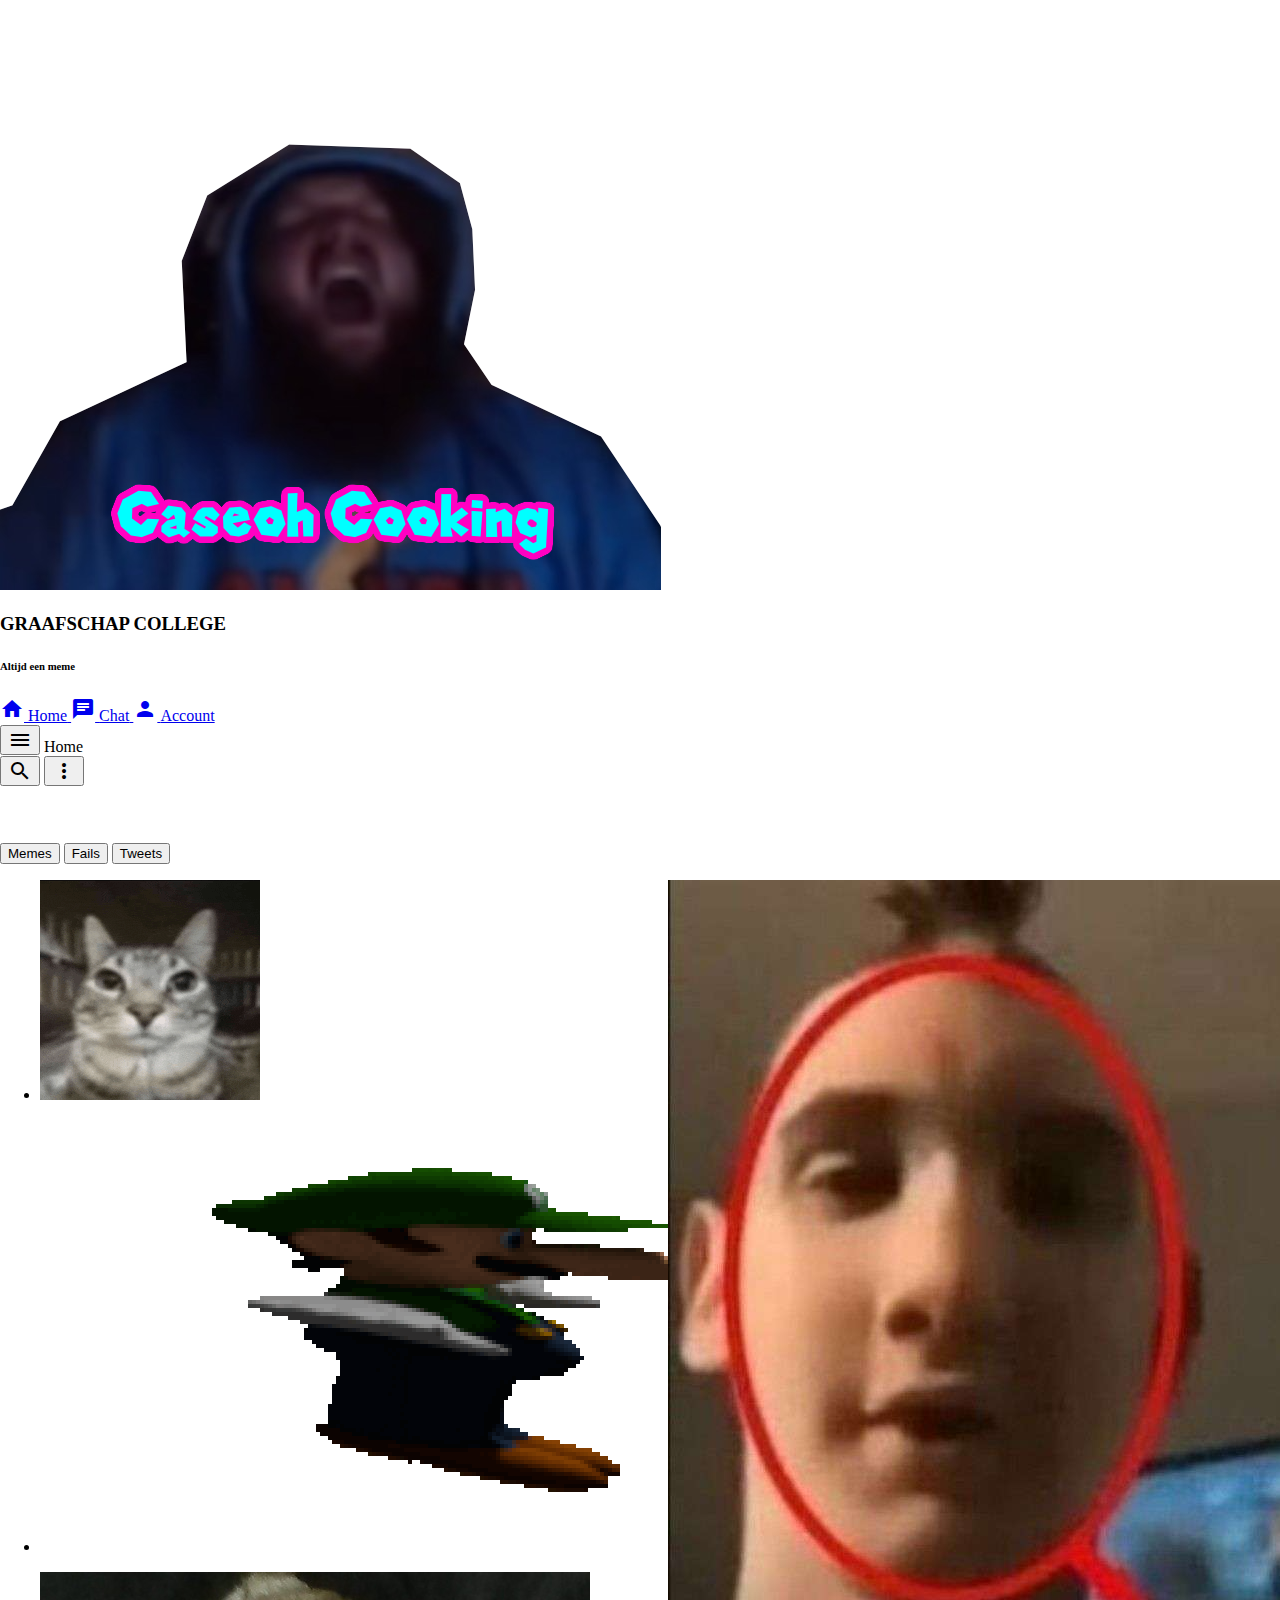
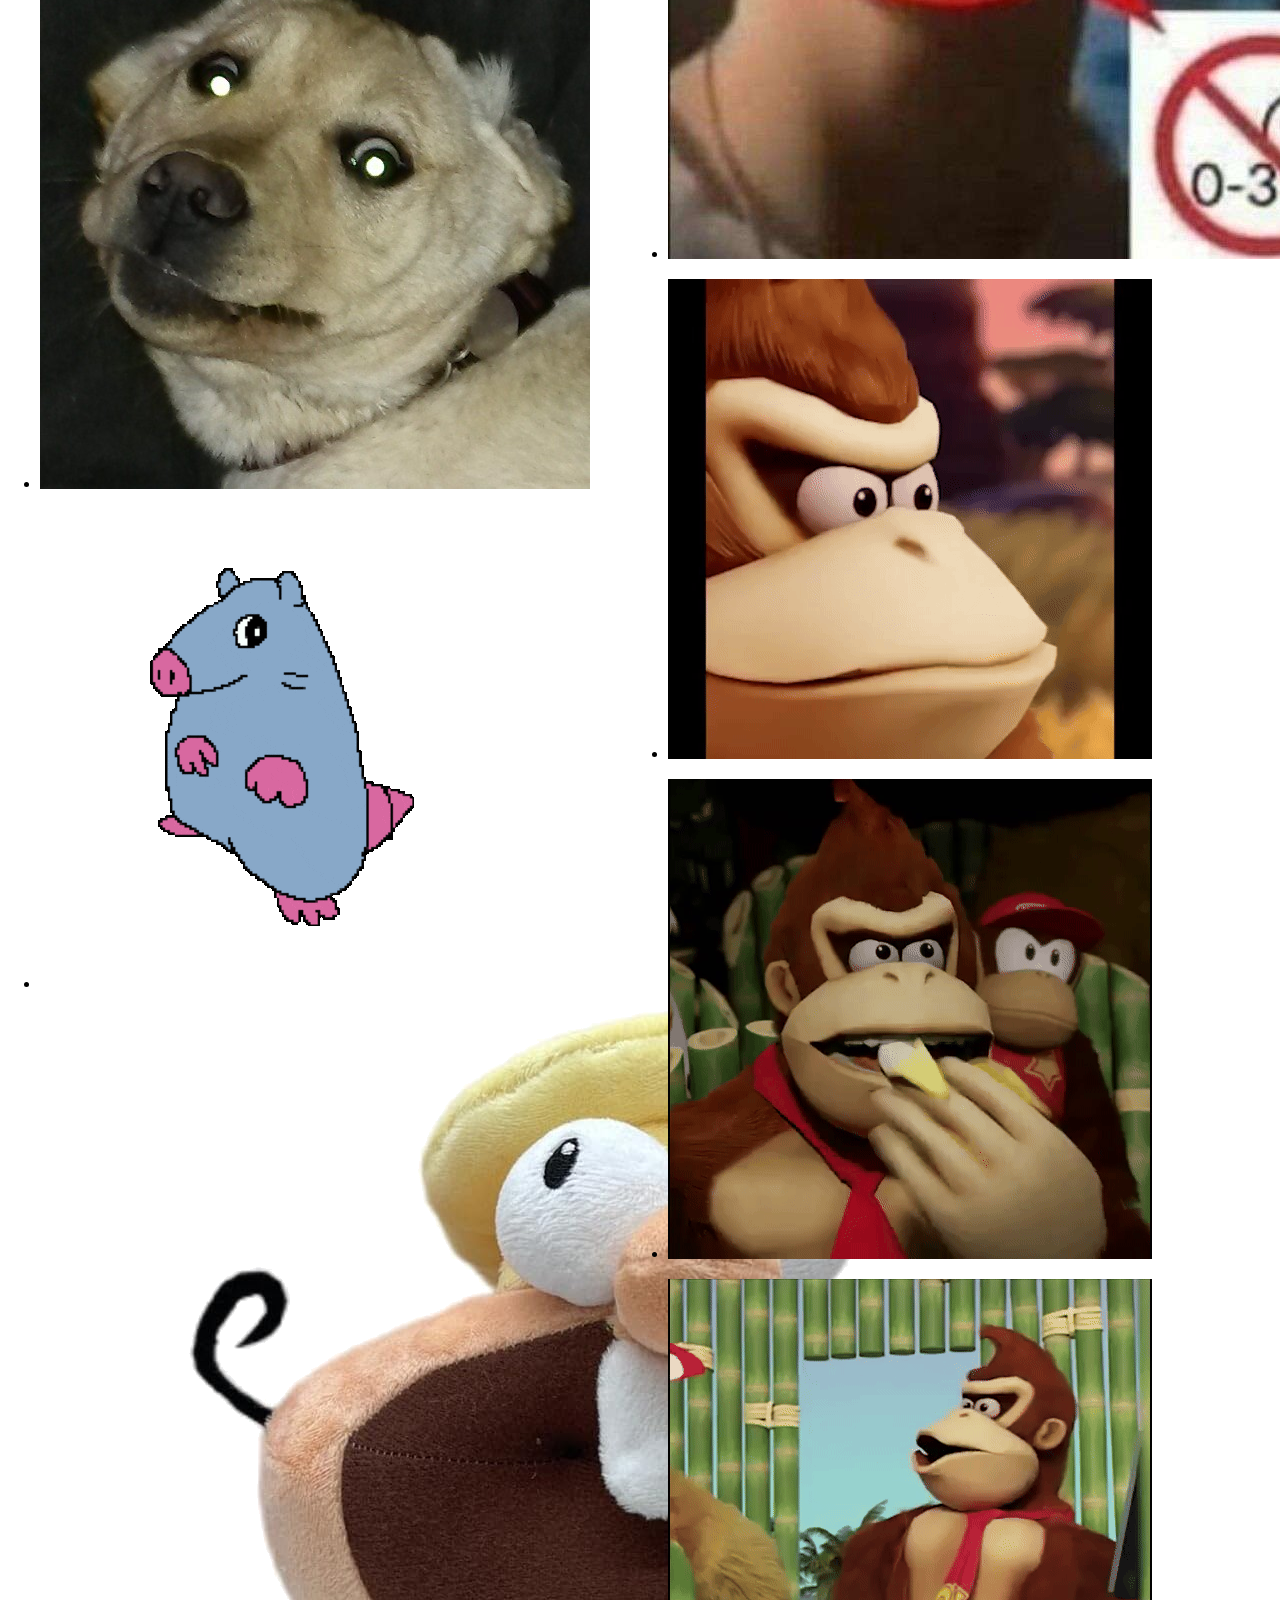
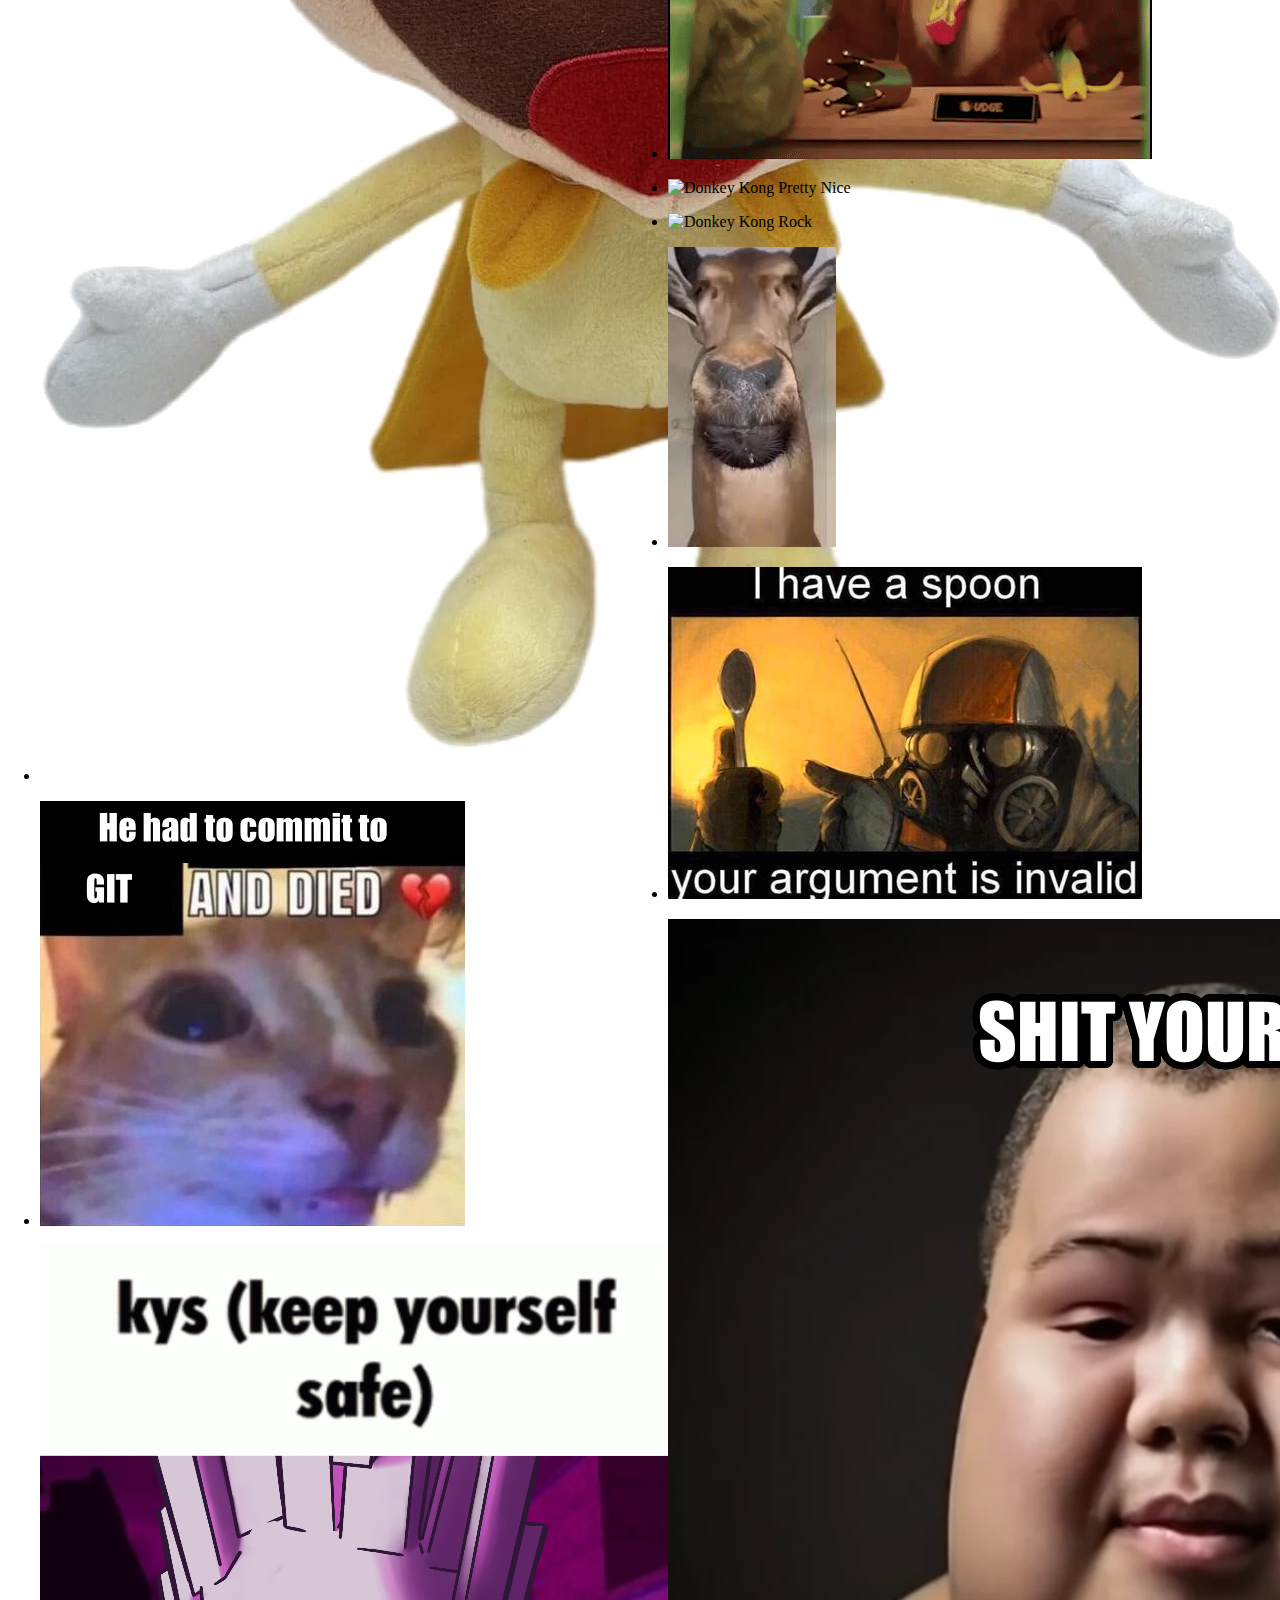
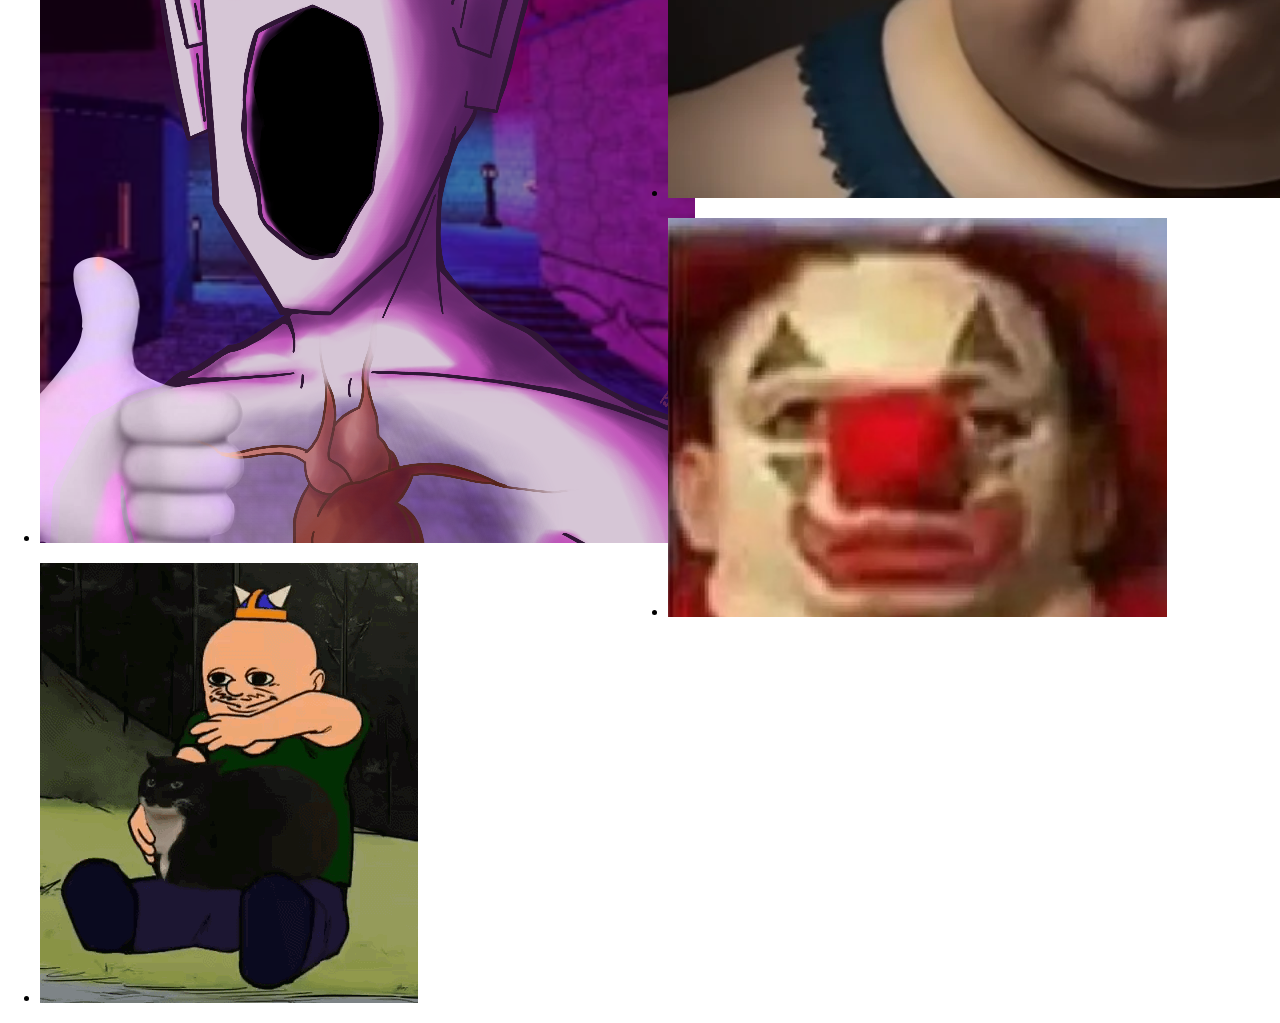
==== MaterialDesignTemplate.html @ 8d8d9d00 "Initial Commit" ====
<!DOCTYPE html>
<html lang="nl">
<head>
    <!-- Vereiste meta tags -->
    <meta charset="utf-8">
    <meta name="viewport" content="width=device-width, initial-scale=1">
    <meta name="description" content="Funny meme app for children as seen on tv || very funny games for kids 3+ || parents love it">
    <meta name="msapplication-TileColor" content="#55b4da">
    <meta name="theme-color" content="#55b4da">
    <link rel="icon" type="image/png" sizes="32x32" href="Resources/bigtherat.png" >
    <link rel="manifest" href="manifest.json" />
    <title>Home</title>

    <!-- Material.io bestanden (CSS & Font/icons)-->
    <!-- Uitleg werking componenents: https://material.io/components?platform=web -->
    <!-- Demo van components:         https://material-components.github.io/material-components-web-catalog/#/ -->
    <!-- Demo en uitleg icons:        https://fonts.google.com/icons?selected=Material+Icons -->
    <link rel="stylesheet" href="https://unpkg.com/material-components-web@latest/dist/material-components-web.min.css">
    <link rel="stylesheet" href="https://fonts.googleapis.com/icon?family=Material+Icons">
    <style>body{margin: 0;}</style>
    
    <!-- Material.io bestanden (JS en registratie componenten) -->
    <script src="https://unpkg.com/material-components-web@latest/dist/material-components-web.min.js"></script>
    <script>const MDCBanner = mdc.banner.MDCBanner;const MDCCheckbox = mdc.checkbox.MDCCheckbox;const MDCChip = mdc.chips.MDCChip;const MDCChipSet = mdc.chips.MDCChipSet;const MDCCircularProgress = mdc.circularProgress.MDCCircularProgress;const MDCDataTable = mdc.dataTable.MDCDataTable;const MDCDialog = mdc.dialog.MDCDialog;const MDCDrawer = mdc.drawer.MDCDrawer;const MDCFloatingLabel = mdc.floatingLabel.MDCFloatingLabel;const MDCFormField = mdc.formField.MDCFormField;const MDCIconButtonToggle = mdc.iconButton.MDCIconButtonToggle;const MDCLineRipple = mdc.lineRipple.MDCLineRipple;const MDCLinearProgress = mdc.linearProgress.MDCLinearProgress;const MDCList = mdc.list.MDCList;const MDCMenu = mdc.menu.MDCMenu;const MDCMenuSurface = mdc.menuSurface.MDCMenuSurface;const MDCNotchedOutline = mdc.notchedOutline.MDCNotchedOutline;const MDCRadio = mdc.radio.MDCRadio;const MDCRipple = mdc.ripple.MDCRipple;const MDCSegmentedButton = mdc.segmentedButton.MDCSegmentedButton;const MDCSelect = mdc.select.MDCSelect;const MDCSlider = mdc.slider.MDCSlider;const MDCSnackbar = mdc.snackbar.MDCSnackbar;const MDCSwitch = mdc.switchControl.MDCSwitch;const MDCTabBar = mdc.tabBar.MDCTabBar;const MDCTextField = mdc.textField.MDCTextField;const MDCTooltip = mdc.tooltip.MDCTooltip;const MDCTopAppBar = mdc.topAppBar.MDCTopAppBar;</script>
    <link rel="stylesheet" href="style.css">

</head>

<body>
    <!-- HTML web-elementen -->   
    <!-- Side menu-->
    <aside class="mdc-drawer mdc-drawer--modal">
        <img src="Resources/KaashoofdKOoking.png">
        <div class="mdc-drawer__header">
            <h3 class="mdc-drawer__title">GRAAFSCHAP COLLEGE</h3>
            <h6 class="mdc-drawer__subtitle">Altijd een meme</h6>
        </div>
        <div class="mdc-drawer__content">
        <nav class="mdc-list">
            <a class="mdc-list-item mdc-list-item--activated" href="#" aria-current="page">
            <span class="mdc-list-item__ripple"></span>
            <i class="material-icons mdc-list-item__graphic" aria-hidden="true">home</i>
            <span class="mdc-list-item__text">Home</span>
            </a>
            <a class="mdc-list-item" href="#">
            <span class="mdc-list-item__ripple"></span>
            <i class="material-icons mdc-list-item__graphic" aria-hidden="true">chat</i>
            <span class="mdc-list-item__text">Chat</span>
            </a>
            <a class="mdc-list-item" href="#">
            <span class="mdc-list-item__ripple"></span>
            <i class="material-icons mdc-list-item__graphic" aria-hidden="true">person</i>
            <span class="mdc-list-item__text">Account</span>
            </a>
        </nav>
        </div>
    </aside>
    <div class="mdc-drawer-scrim"></div>

    <!--Header-->
    <header class="mdc-top-app-bar">
        <div class="mdc-top-app-bar__row">
            <section class="mdc-top-app-bar__section mdc-top-app-bar__section--align-start">
                <button class="material-icons mdc-top-app-bar__navigation-icon mdc-icon-button navButt" aria-label="Open navigation menu">menu</button>
                <button class="material-icons mdc-top-app-bar__navigation-icon mdc-icon-button closeMeme hidden" aria-label="Close meme">close</button>
                <span class="mdc-top-app-bar__title unselectable butt">Home</span>
            </section>
            <section class="mdc-top-app-bar__section mdc-top-app-bar__section--align-end" role="toolbar">
                <button class="material-icons mdc-top-app-bar__action-item mdc-icon-button" aria-label="Search">search</button>
                <button class="material-icons mdc-top-app-bar__action-item mdc-icon-button" aria-label="Options">more_vert</button>
            </section>
        </div>
    </header>
    <!--Main Content-->
    <main class="mainContainer">
        <!--Tab Bar-->
        <div class="mdc-tab-bar" role="tablist">
            <div class="mdc-tab-scroller">
              <div class="mdc-tab-scroller__scroll-area">
                <div class="mdc-tab-scroller__scroll-content">
                  <button class="mdc-tab" role="tab" aria-selected="true" tabindex="0">
                    <span class="mdc-tab__content">
                        <span class="mdc-tab__text-label">Memes</span>
                    </span>
                    <span class="mdc-tab-indicator">
                      <span class="mdc-tab-indicator__content mdc-tab-indicator__content--underline"></span>
                    </span>
                    <span class="mdc-tab__ripple"></span>
                  </button>
                  <button class="mdc-tab" role="tab" aria-selected="true" tabindex="0">
                    <span class="mdc-tab__content">
                      <span class="mdc-tab__text-label">Fails</span>
                    </span>
                    <span class="mdc-tab-indicator">
                      <span class="mdc-tab-indicator__content mdc-tab-indicator__content--underline"></span>
                    </span>
                    <span class="mdc-tab__ripple"></span>
                  </button>
                  <button class="mdc-tab" role="tab" aria-selected="true" tabindex="0">
                    <span class="mdc-tab__content">
                      <span class="mdc-tab__text-label">Tweets</span>
                    </span>
                    <span class="mdc-tab-indicator">
                      <span class="mdc-tab-indicator__content mdc-tab-indicator__content--underline"></span>
                    </span>
                    <span class="mdc-tab__ripple"></span>
                  </button>
                </div>
              </div>
            </div>
        </div>

        <ul class="mdc-image-list mdc-image-list--masonry my-masonry-image-list">
            <li class="mdc-image-list__item memeImage memes">
              <img class="mdc-image-list__image" src="Resources/Cat Stare.png" title="Cat Stair">
            </li>
            <li class="mdc-image-list__item memeImage memes">
                <img class="mdc-image-list__image" src="Resources/LongligiSpeenBig.gif" title="LongLigi">
              </li>
            <li class="mdc-image-list__item memeImage memes">
                <img class="mdc-image-list__image" src="Resources/Spetteroski.png" title="Spetteroski">
            </li>
            <li class="mdc-image-list__item memeImage tweets">
                <img class="mdc-image-list__image" src="Resources/brink3.0.gif" title="Brink">
            </li>
            <li class="mdc-image-list__item memeImage memes">
                <img class="mdc-image-list__image" src="Resources/Noise plush.png" title="Noise Plush">
            </li>
            <li class="mdc-image-list__item memeImage tweets">
                <img class="mdc-image-list__image" src="Resources/GitCommits.png" title="Git commits">
            </li>
            <li class="mdc-image-list__item memeImage fails">
                <img class="mdc-image-list__image" src="Resources/KYS.png" title="KYS">
            </li>
            <li class="mdc-image-list__item memeImage fails">
              <img class="mdc-image-list__image" src="Resources/speed.gif" title="Maxwell">
            </li>
            <li class="mdc-image-list__item memeImage tweets">
              <img class="mdc-image-list__image" src="Resources/BabyFace.png" title="BabyFace">
            </li>
            <li class="mdc-image-list__item memeImage memes">
              <img class="mdc-image-list__image" src="Resources/DonkeyBlink.gif" title="Donkey Kong Blink">
            </li>
            <li class="mdc-image-list__item memeImage memes">
              <img class="mdc-image-list__image" src="Resources/DonkeyGawk.gif" title="Donkey Kong Gawk">
            </li>
            <li class="mdc-image-list__item memeImage memes">
              <img class="mdc-image-list__image" src="Resources/DonkeyPog.gif" title="Donkey Kong Pog">
            </li>
            <li class="mdc-image-list__item memeImage memes">
              <img class="mdc-image-list__image" src="Resources/DonkeyPrettyNice.gif" title="Donkey Kong Pretty Nice">
            </li>
            <li class="mdc-image-list__item memeImage memes">
              <img class="mdc-image-list__image" src="Resources/DonkeyRock.gif" title="Donkey Kong Rock">
            </li>
            <li class="mdc-image-list__item memeImage tweets">
              <img class="mdc-image-list__image" src="Resources/hurnt.png" title="Hurnt">
            </li>
            <li class="mdc-image-list__item memeImage memes">
              <img class="mdc-image-list__image" src="Resources/Spoon1.jpg" title="I got a spoon">
            </li>
            <li class="mdc-image-list__item memeImage fails">
              <img class="mdc-image-list__image" src="Resources/SYS.png" title="SYS">
            </li>
            <li class="mdc-image-list__item memeImage fails">
              <img class="mdc-image-list__image" src="Resources/TylerClown.png" title="Tyler Clown">
            </li>
        </ul>
    </main>
    <!--Sheet-->
    <span class="sheet sheet-out-of-view">
      <main>
        <img src="https://external-content.duckduckgo.com/iu/?u=https%3A%2F%2Fimg.esa.io%2Fuploads%2Fproduction%2Fattachments%2F2352%2F2023%2F12%2F08%2F137977%2F29fd2f54-ce28-4e69-8e3b-b0df3cfe45f3.gif&f=1&nofb=1&ipt=57beb74cc41239fe879911dbcec0ffc9a3a46e05efb5ec6e3c68623a6ec14db4&ipo=images">
      </main>
      <footer>
        <button class="material-icons mdc-tab__icon mdc-icon-button" aria-label="Like">thumb_up</button>
        <button class="material-icons mdc-tab__icon mdc-icon-button" aria-label="Favorite">favorite</button>
        <button class="material-icons mdc-tab__icon mdc-icon-button" aria-label="Dislike">thumb_down</button>
      </footer>
    </span>

    
    
    <!--Vanaf hier custom Javascript-->
    <script>
        const topAppBarElement = document.querySelector('.mdc-top-app-bar');
        const homeButt = document.querySelector('.mdc-top-app-bar__title')
        const topAppBar = new MDCTopAppBar(topAppBarElement);

        const drawer = MDCDrawer.attachTo(document.querySelector('.mdc-drawer'));
        const listEl = document.querySelector('.mdc-drawer .mdc-list');
        const tabBar = new MDCTabBar(document.querySelector('.mdc-tab-bar'));

        const masonry = document.querySelector('.my-masonry-image-list');

        window.addEventListener("load", () => {
          if("serviceWorker" in navigator){
            navigator.serviceWorker.register("service-worker.js")
          }

        });

        addEventListener("popstate", (event) => 
        { 
          closeSheet()
          // const url = window.location.href+""
          // console.log(url)
          // if(url.search("#sheet") != -1){
          //   openSheet()
          // }
          // else if(url.search("#") === -1){
          //   closeSheet()
          // }
        });

        homeButt.addEventListener('click', (event) => {
            let currentTab = document.querySelector('.mdc-tab--active')
            let indicator = document.querySelector('.mdc-tab-indicator--active')
            currentTab.classList.remove('mdc-tab--active')
            indicator.classList.remove('mdc-tab-indicator--active')
            openTab()
        });

        //Close Drawer
        listEl.addEventListener('click', (event) => {
            drawer.open = false;
        });

        //Open Drawer
        const listButt = document.querySelector('.navButt');
        listButt.addEventListener('click', (event) => {
            drawer.open = true;
        });

        //Filter
        const tabButtons = document.querySelector('.mdc-tab-bar');
        tabButtons.addEventListener('click', (event) => {
          const tab = document.querySelector('.mdc-tab--active');
          if(tab === null){return;}
          const tabName = tab.querySelector(".mdc-tab__text-label");
          if(tabName === null){return;}
          openTab(tabName.innerHTML.toLowerCase());

        })
        
        //Open sheet
        const images = document.querySelectorAll('.memeImage');
        images.forEach(i =>{
          i.addEventListener('click', (event) => {
            openSheet(event);
          });
        });

        //Close sheet
        const closeMeme = document.querySelectorAll('.closeMeme');
        closeMeme.forEach(i =>{
          i.addEventListener('click', (event) => {
              closeSheet(event);
          });
        });

        //Open sheet
        function openSheet(event = null)
        {
            history.pushState(null, "", location.pathname+"#sheet");

            document.querySelector(".sheet").classList.toggle("sheet-out-of-view");
            document.querySelector(".closeMeme").classList.remove("hidden")
            document.querySelector(".mainContainer").classList.add("overflow")
            document.querySelector(".navButt").classList.add("hidden")

            if(event === null){return}
            document.querySelector(".sheet img").setAttribute("src",event.srcElement.getAttribute("src"));
            document.querySelector(".mdc-top-app-bar__title").innerHTML = event.srcElement.getAttribute("title");
        }
        //Close Sheet
        function closeSheet(event = null)
        {
          history.pushState(null, "", location.pathname);

          document.querySelector(".sheet").classList.toggle("sheet-out-of-view");
          document.querySelector(".closeMeme").classList.add("hidden")
          document.querySelector(".mainContainer").classList.remove("overflow")
          document.querySelector(".navButt").classList.remove("hidden")
          document.querySelector(".mdc-top-app-bar__title").innerHTML = "Home"
        }
        //Open tab
        function openTab(tab = "memeImage")
        {
            document.querySelectorAll(".memeImage").forEach(i => { i.classList.add("hidden")});
            document.querySelectorAll("."+tab).forEach(i => { i.classList.remove("hidden")});
        }
    </script>

</body>

</html>
---- style.css ----
:root{
    --mdc-theme-primary: #e0343a;
}
main{
    padding-top: 56px;
}
.overflow{
    overflow-y: hidden;
    max-height: calc(100vh - 56px);
}
.unselectable {
    -webkit-touch-callout: none;
    -webkit-user-select: none;
    -khtml-user-select: none;
    -moz-user-select: none;
    -ms-user-select: none;
    user-select: none;
}
.butt{
    cursor: pointer;
}
.hidden
{
    display: none;
}

.memeImage{
    width: 100%;
    margin-bottom: 1em;
}
.my-masonry-image-list{
    column-count: 2;
}
/*Sheet*/
.sheet{
    margin-top: 56px;
    position: absolute;
    top:0;
    width: 100vw;
    margin-left: 0;
    background-color: #2e2e2e;
    transition: 0.3s ease;
}
.sheet-out-of-view{
    margin-left: -100%
}
.sheet main {
    padding: 0;
    min-height: calc(100vh - 56px - 48px);
}

.sheet img {
    width: 100%;
    height: auto;
}

footer{
    position: fixed;
    bottom: 0;
    width: 100%;
    background-color: var(--mdc-theme-primary);
    height: fit-content;
    display: flex;
    justify-content: space-around;
}

footer .mdc-tab__icon{
    color: white !important;
    min-height: 56px;
}
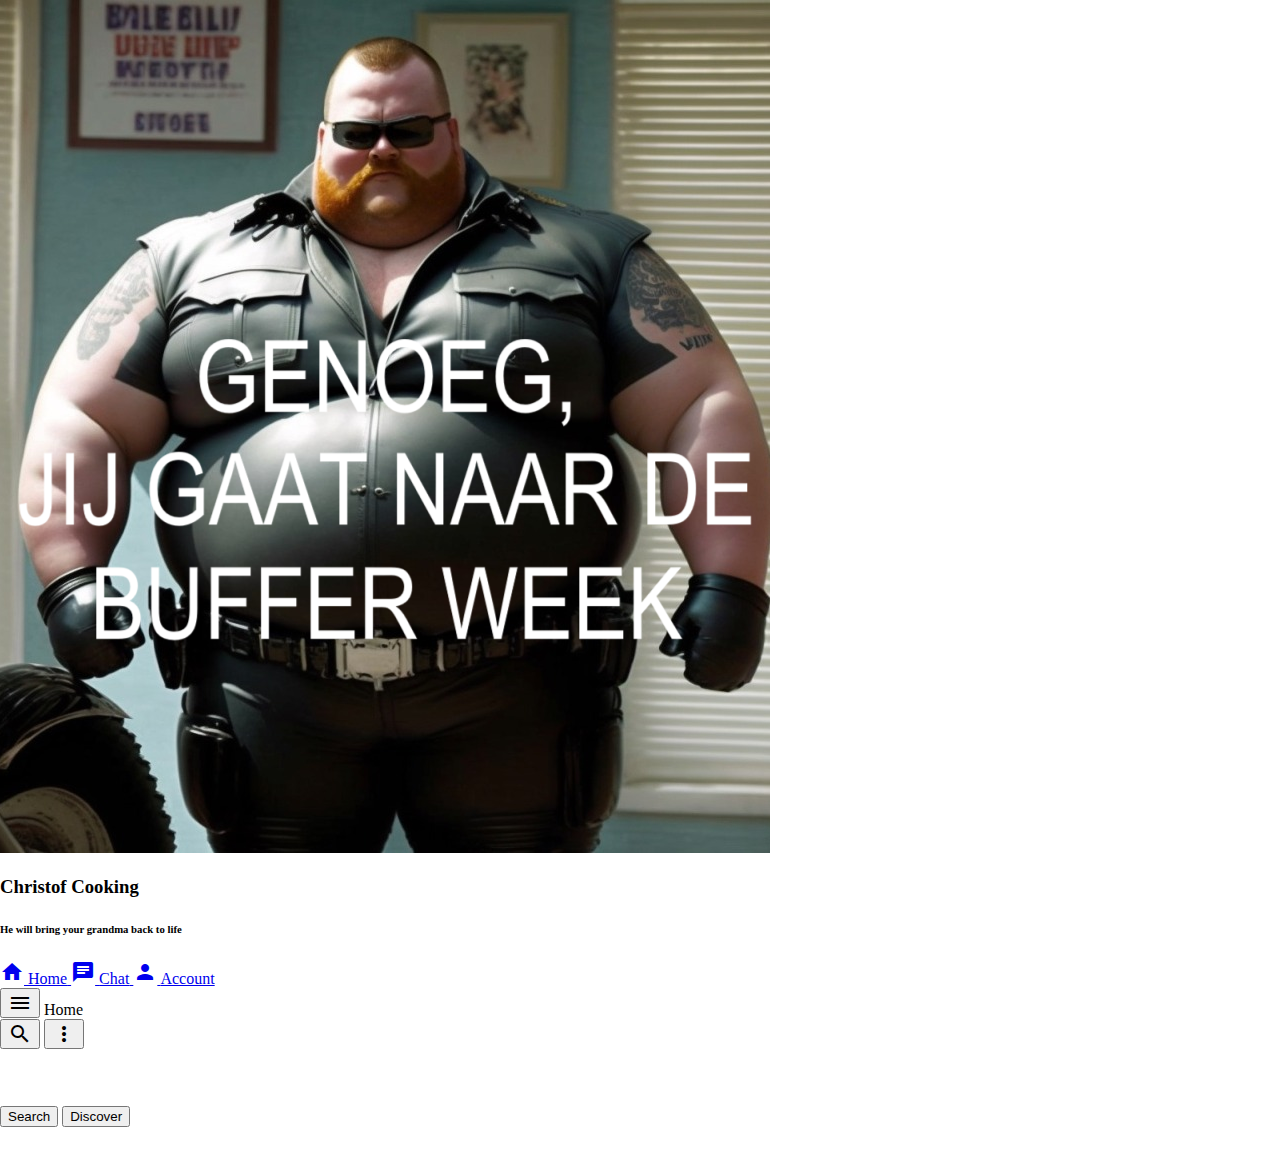
==== commit e8f9c53e: "Add a lot" ====
--- a/MaterialDesignTemplate.html
+++ b/MaterialDesignTemplate.html
@@ -20,6 +20,7 @@
     <style>body{margin: 0;}</style>
     
     <!-- Material.io bestanden (JS en registratie componenten) -->
+    <script src="libs/jquery.js"></script>
     <script src="https://unpkg.com/material-components-web@latest/dist/material-components-web.min.js"></script>
     <script>const MDCBanner = mdc.banner.MDCBanner;const MDCCheckbox = mdc.checkbox.MDCCheckbox;const MDCChip = mdc.chips.MDCChip;const MDCChipSet = mdc.chips.MDCChipSet;const MDCCircularProgress = mdc.circularProgress.MDCCircularProgress;const MDCDataTable = mdc.dataTable.MDCDataTable;const MDCDialog = mdc.dialog.MDCDialog;const MDCDrawer = mdc.drawer.MDCDrawer;const MDCFloatingLabel = mdc.floatingLabel.MDCFloatingLabel;const MDCFormField = mdc.formField.MDCFormField;const MDCIconButtonToggle = mdc.iconButton.MDCIconButtonToggle;const MDCLineRipple = mdc.lineRipple.MDCLineRipple;const MDCLinearProgress = mdc.linearProgress.MDCLinearProgress;const MDCList = mdc.list.MDCList;const MDCMenu = mdc.menu.MDCMenu;const MDCMenuSurface = mdc.menuSurface.MDCMenuSurface;const MDCNotchedOutline = mdc.notchedOutline.MDCNotchedOutline;const MDCRadio = mdc.radio.MDCRadio;const MDCRipple = mdc.ripple.MDCRipple;const MDCSegmentedButton = mdc.segmentedButton.MDCSegmentedButton;const MDCSelect = mdc.select.MDCSelect;const MDCSlider = mdc.slider.MDCSlider;const MDCSnackbar = mdc.snackbar.MDCSnackbar;const MDCSwitch = mdc.switchControl.MDCSwitch;const MDCTabBar = mdc.tabBar.MDCTabBar;const MDCTextField = mdc.textField.MDCTextField;const MDCTooltip = mdc.tooltip.MDCTooltip;const MDCTopAppBar = mdc.topAppBar.MDCTopAppBar;</script>
     <link rel="stylesheet" href="style.css">
@@ -30,10 +31,10 @@
     <!-- HTML web-elementen -->   
     <!-- Side menu-->
     <aside class="mdc-drawer mdc-drawer--modal">
-        <img src="Resources/KaashoofdKOoking.png">
+        <img src="Resources/ChristofBuffer.png">
         <div class="mdc-drawer__header">
-            <h3 class="mdc-drawer__title">GRAAFSCHAP COLLEGE</h3>
-            <h6 class="mdc-drawer__subtitle">Altijd een meme</h6>
+            <h3 class="mdc-drawer__title">Christof Cooking</h3>
+            <h6 class="mdc-drawer__subtitle">He will bring your grandma back to life</h6>
         </div>
         <div class="mdc-drawer__content">
         <nav class="mdc-list">
@@ -60,17 +61,25 @@
     <!--Header-->
     <header class="mdc-top-app-bar">
         <div class="mdc-top-app-bar__row">
-            <section class="mdc-top-app-bar__section mdc-top-app-bar__section--align-start">
+            <section class="mdc-top-app-bar__section mdc-top-app-bar__section--align-start navBar">
                 <button class="material-icons mdc-top-app-bar__navigation-icon mdc-icon-button navButt" aria-label="Open navigation menu">menu</button>
                 <button class="material-icons mdc-top-app-bar__navigation-icon mdc-icon-button closeMeme hidden" aria-label="Close meme">close</button>
                 <span class="mdc-top-app-bar__title unselectable butt">Home</span>
             </section>
+            <section class="mdc-top-app-bar__section mdc-top-app-bar__section--align-start searchBar hidden">
+              <label class="mdc-text-field mdc-text-field--filled mdc-text-field--no-label">
+                <span class="mdc-text-field__ripple"></span>
+                <input class="mdc-text-field__input" type="text" placeholder="Placeholder text" aria-label="Label" id="SearchBar">
+                <span class="mdc-line-ripple"></span>
+              </label>
+            </section>
             <section class="mdc-top-app-bar__section mdc-top-app-bar__section--align-end" role="toolbar">
-                <button class="material-icons mdc-top-app-bar__action-item mdc-icon-button" aria-label="Search">search</button>
+                <button class="material-icons mdc-top-app-bar__action-item mdc-icon-button searchButt" aria-label="search">search</button>
                 <button class="material-icons mdc-top-app-bar__action-item mdc-icon-button" aria-label="Options">more_vert</button>
             </section>
         </div>
     </header>
+
     <!--Main Content-->
     <main class="mainContainer">
         <!--Tab Bar-->
@@ -80,7 +89,7 @@
                 <div class="mdc-tab-scroller__scroll-content">
                   <button class="mdc-tab" role="tab" aria-selected="true" tabindex="0">
                     <span class="mdc-tab__content">
-                        <span class="mdc-tab__text-label">Memes</span>
+                        <span class="mdc-tab__text-label">Search</span>
                     </span>
                     <span class="mdc-tab-indicator">
                       <span class="mdc-tab-indicator__content mdc-tab-indicator__content--underline"></span>
@@ -89,16 +98,7 @@
                   </button>
                   <button class="mdc-tab" role="tab" aria-selected="true" tabindex="0">
                     <span class="mdc-tab__content">
-                      <span class="mdc-tab__text-label">Fails</span>
-                    </span>
-                    <span class="mdc-tab-indicator">
-                      <span class="mdc-tab-indicator__content mdc-tab-indicator__content--underline"></span>
-                    </span>
-                    <span class="mdc-tab__ripple"></span>
-                  </button>
-                  <button class="mdc-tab" role="tab" aria-selected="true" tabindex="0">
-                    <span class="mdc-tab__content">
-                      <span class="mdc-tab__text-label">Tweets</span>
+                      <span class="mdc-tab__text-label">Discover</span>
                     </span>
                     <span class="mdc-tab-indicator">
                       <span class="mdc-tab-indicator__content mdc-tab-indicator__content--underline"></span>
@@ -110,73 +110,35 @@
             </div>
         </div>
 
-        <ul class="mdc-image-list mdc-image-list--masonry my-masonry-image-list">
-            <li class="mdc-image-list__item memeImage memes">
-              <img class="mdc-image-list__image" src="Resources/Cat Stare.png" title="Cat Stair">
-            </li>
-            <li class="mdc-image-list__item memeImage memes">
-                <img class="mdc-image-list__image" src="Resources/LongligiSpeenBig.gif" title="LongLigi">
-              </li>
-            <li class="mdc-image-list__item memeImage memes">
-                <img class="mdc-image-list__image" src="Resources/Spetteroski.png" title="Spetteroski">
-            </li>
-            <li class="mdc-image-list__item memeImage tweets">
-                <img class="mdc-image-list__image" src="Resources/brink3.0.gif" title="Brink">
-            </li>
-            <li class="mdc-image-list__item memeImage memes">
-                <img class="mdc-image-list__image" src="Resources/Noise plush.png" title="Noise Plush">
-            </li>
-            <li class="mdc-image-list__item memeImage tweets">
-                <img class="mdc-image-list__image" src="Resources/GitCommits.png" title="Git commits">
-            </li>
-            <li class="mdc-image-list__item memeImage fails">
-                <img class="mdc-image-list__image" src="Resources/KYS.png" title="KYS">
-            </li>
-            <li class="mdc-image-list__item memeImage fails">
-              <img class="mdc-image-list__image" src="Resources/speed.gif" title="Maxwell">
-            </li>
-            <li class="mdc-image-list__item memeImage tweets">
-              <img class="mdc-image-list__image" src="Resources/BabyFace.png" title="BabyFace">
-            </li>
-            <li class="mdc-image-list__item memeImage memes">
-              <img class="mdc-image-list__image" src="Resources/DonkeyBlink.gif" title="Donkey Kong Blink">
-            </li>
-            <li class="mdc-image-list__item memeImage memes">
-              <img class="mdc-image-list__image" src="Resources/DonkeyGawk.gif" title="Donkey Kong Gawk">
-            </li>
-            <li class="mdc-image-list__item memeImage memes">
-              <img class="mdc-image-list__image" src="Resources/DonkeyPog.gif" title="Donkey Kong Pog">
-            </li>
-            <li class="mdc-image-list__item memeImage memes">
-              <img class="mdc-image-list__image" src="Resources/DonkeyPrettyNice.gif" title="Donkey Kong Pretty Nice">
-            </li>
-            <li class="mdc-image-list__item memeImage memes">
-              <img class="mdc-image-list__image" src="Resources/DonkeyRock.gif" title="Donkey Kong Rock">
-            </li>
-            <li class="mdc-image-list__item memeImage tweets">
-              <img class="mdc-image-list__image" src="Resources/hurnt.png" title="Hurnt">
-            </li>
-            <li class="mdc-image-list__item memeImage memes">
-              <img class="mdc-image-list__image" src="Resources/Spoon1.jpg" title="I got a spoon">
-            </li>
-            <li class="mdc-image-list__item memeImage fails">
-              <img class="mdc-image-list__image" src="Resources/SYS.png" title="SYS">
-            </li>
-            <li class="mdc-image-list__item memeImage fails">
-              <img class="mdc-image-list__image" src="Resources/TylerClown.png" title="Tyler Clown">
-            </li>
+        <ul class="mdc-image-list mdc-image-list--masonry my-masonry-image-list" id="results">
         </ul>
     </main>
+
     <!--Sheet-->
     <span class="sheet sheet-out-of-view">
       <main>
         <img src="https://external-content.duckduckgo.com/iu/?u=https%3A%2F%2Fimg.esa.io%2Fuploads%2Fproduction%2Fattachments%2F2352%2F2023%2F12%2F08%2F137977%2F29fd2f54-ce28-4e69-8e3b-b0df3cfe45f3.gif&f=1&nofb=1&ipt=57beb74cc41239fe879911dbcec0ffc9a3a46e05efb5ec6e3c68623a6ec14db4&ipo=images">
+        <h3 id="SheetTitle" class="whiteText">Title</h3>
+        <hr>
+        <b id="ExtraInfo" class="whiteText"></b>
+        <p id="SheetDescription" class="whiteText">Lorem ipsum dolor sit, amet consectetur adipisicing elit. Temporibus, praesentium maiores exercitationem itaque consequuntur architecto?</p>
+        <h4 class="whiteText">Ingredients: </h4>
+        <ul id="SheetIngredients" clas="recipeList"></ul>
+        <h4 class="whiteText">Instructions: </h4>
+        <p id="SheetInstructions" class="whiteText">Lorem ipsum dolor sit amet consectetur adipisicing elit. Autem nobis pariatur dolore ex fuga. Eum!</p>
       </main>
-      <footer>
+      <!-- <footer>
         <button class="material-icons mdc-tab__icon mdc-icon-button" aria-label="Like">thumb_up</button>
         <button class="material-icons mdc-tab__icon mdc-icon-button" aria-label="Favorite">favorite</button>
         <button class="material-icons mdc-tab__icon mdc-icon-button" aria-label="Dislike">thumb_down</button>
-      </footer>
+      </footer> -->
+    </span>
+    <!--Chat-Sheet-->
+    <span class="sheet sheet-out-of-view">
+      <main>
+        <h3 id="SheetTitle" class="whiteText">Title</h3>
+        <p id="SheetInstructions" class="whiteText">Lorem ipsum dolor sit amet consectetur adipisicing elit. Autem nobis pariatur dolore ex fuga. Eum!</p>
+      </main>
     </span>
 
     
@@ -185,6 +147,7 @@
     <script>
         const topAppBarElement = document.querySelector('.mdc-top-app-bar');
         const homeButt = document.querySelector('.mdc-top-app-bar__title')
+        const searchButt = document.querySelector('.searchButt')
         const topAppBar = new MDCTopAppBar(topAppBarElement);
 
         const drawer = MDCDrawer.attachTo(document.querySelector('.mdc-drawer'));
@@ -192,25 +155,21 @@
         const tabBar = new MDCTabBar(document.querySelector('.mdc-tab-bar'));
 
         const masonry = document.querySelector('.my-masonry-image-list');
+
+        let searchOpen = false;
+        let sheetOpen = false;
+        let page = "Home";
 
         window.addEventListener("load", () => {
           if("serviceWorker" in navigator){
             navigator.serviceWorker.register("service-worker.js")
           }
-
+          //RandomRecipes() Hello I have been trying to reacht to you about your cars extended warranty it has to be as expanded as this sentence cuz you'll definetly forget to reanable this later :)
         });
 
         addEventListener("popstate", (event) => 
         { 
           closeSheet()
-          // const url = window.location.href+""
-          // console.log(url)
-          // if(url.search("#sheet") != -1){
-          //   openSheet()
-          // }
-          // else if(url.search("#") === -1){
-          //   closeSheet()
-          // }
         });
 
         homeButt.addEventListener('click', (event) => {
@@ -225,73 +184,202 @@
         listEl.addEventListener('click', (event) => {
             drawer.open = false;
         });
-
         //Open Drawer
         const listButt = document.querySelector('.navButt');
         listButt.addEventListener('click', (event) => {
             drawer.open = true;
         });
-
-        //Filter
+        
+        //Sheet
+        let images = document.querySelectorAll('.recipeImage');
+        images.forEach(i =>{
+          i.addEventListener('click', (event) => {
+            openSheet(event);
+          });
+        });
+        const closeMeme = document.querySelectorAll('.closeMeme');
+        closeMeme.forEach(i =>{
+          i.addEventListener('click', (event) => {
+              closeSheet(event);
+          });
+        });
+        //Open sheet
+        function openSheet(event = null)
+        {
+          sheetOpen = true;
+          history.pushState(null, "", location.pathname+"#sheet");
+
+          document.querySelector(".sheet").classList.toggle("sheet-out-of-view");
+          document.querySelector(".closeMeme").classList.remove("hidden")
+          document.querySelector(".mainContainer").classList.add("overflow")
+          document.querySelector(".navButt").classList.add("hidden")
+
+          if(event === null){return}
+          $("#SheetTitle").text("loading")
+          $("#SheetDescription").html("loading")
+          $("#SheetIngredients").empty()
+          $("#ExtraInfo").html(`loading m prep time - loading servings`)
+          $("#SheetInstructions").html("loading")
+
+          const target = event.target.parentElement
+          getInfo(target.getElementsByTagName('p')[0].innerHTML)
+
+          document.querySelector(".sheet img").setAttribute("src",event.srcElement.getAttribute("src"));
+          document.querySelector(".mdc-top-app-bar__title").innerHTML = event.srcElement.getAttribute("title");
+        }
+        //Close Sheet
+        function closeSheet(event = null)
+        {
+          sheetOpen = false;
+          history.pushState(null, "", location.pathname);
+
+          document.querySelector(".sheet").classList.toggle("sheet-out-of-view");
+          document.querySelector(".closeMeme").classList.add("hidden")
+          document.querySelector(".mainContainer").classList.remove("overflow")
+          document.querySelector(".navButt").classList.remove("hidden")
+          document.querySelector(".mdc-top-app-bar__title").innerHTML = page
+        }
+        
+        //Tab
         const tabButtons = document.querySelector('.mdc-tab-bar');
         tabButtons.addEventListener('click', (event) => {
           const tab = document.querySelector('.mdc-tab--active');
           if(tab === null){return;}
           const tabName = tab.querySelector(".mdc-tab__text-label");
           if(tabName === null){return;}
+
           openTab(tabName.innerHTML.toLowerCase());
-
         })
+        //Open tab
+        function openTab(tab = "recipeImage")
+        {
+            if(tab === "discover"){RandomRecipes();}
+            document.querySelectorAll(".recipeImage").forEach(i => { i.classList.add("hidden")});
+            document.querySelectorAll("."+tab).forEach(i => { i.classList.remove("hidden")});
+        }
+
+        //Swap Bar
+        searchButt.addEventListener('click', (event) => {
+          swapBar();
+        });
+        //Swap header top bar
+        function swapBar()
+        {
+          searchOpen = !searchOpen
+          if(searchOpen) searchButt.innerHTML = "close"
+          else searchButt.innerHTML = "search"
+          document.querySelector(".navBar").classList.toggle("hidden");
+          document.querySelector(".searchBar").classList.toggle("hidden");
+        }
+
+        //Get recipe info
+        function getInfo(id)
+        {
+          console.log(id)
+          let spoonUrl = `https://api.spoonacular.com/recipes/${id}/information?apiKey=24c42907a88e4293a13a0cc539bf52b5`;
+          $.ajax({
+              url: spoonUrl,
+              success: function(result){
+                  let recipeCount = 0;
+                  console.log(result);
+                  $("#SheetTitle").text(result.title)
+                  $("#SheetDescription").html(result.summary)
+                  $("#SheetIngredients").empty()
+                  $("#ExtraInfo").html(`${result.readyInMinutes}m prep time - ${result.servings} servings`)
+
+                  result.extendedIngredients.forEach(element => {
+                    $("#SheetIngredients").append(`<li class="whiteText">.${element.name} - ${element.amount} ${element.measures.metric.unitShort}</li>`)
+                  });
+
+                  $("#SheetInstructions").html(result.instructions)
+              },
+              error: function(err)
+              {
+                console.log(err);
+              }
+          })
+        }
         
-        //Open sheet
-        const images = document.querySelectorAll('.memeImage');
-        images.forEach(i =>{
-          i.addEventListener('click', (event) => {
-            openSheet(event);
+        //Connect Images to sheet
+        function connectImages()
+        {
+          images = document.querySelectorAll('.recipeImage');
+          images.forEach(i =>{
+            i.addEventListener('click', (event) => {
+              openSheet(event);
+            });
           });
-        });
-
-        //Close sheet
-        const closeMeme = document.querySelectorAll('.closeMeme');
-        closeMeme.forEach(i =>{
-          i.addEventListener('click', (event) => {
-              closeSheet(event);
-          });
-        });
-
-        //Open sheet
-        function openSheet(event = null)
-        {
-            history.pushState(null, "", location.pathname+"#sheet");
-
-            document.querySelector(".sheet").classList.toggle("sheet-out-of-view");
-            document.querySelector(".closeMeme").classList.remove("hidden")
-            document.querySelector(".mainContainer").classList.add("overflow")
-            document.querySelector(".navButt").classList.add("hidden")
-
-            if(event === null){return}
-            document.querySelector(".sheet img").setAttribute("src",event.srcElement.getAttribute("src"));
-            document.querySelector(".mdc-top-app-bar__title").innerHTML = event.srcElement.getAttribute("title");
-        }
-        //Close Sheet
-        function closeSheet(event = null)
-        {
-          history.pushState(null, "", location.pathname);
-
-          document.querySelector(".sheet").classList.toggle("sheet-out-of-view");
-          document.querySelector(".closeMeme").classList.add("hidden")
-          document.querySelector(".mainContainer").classList.remove("overflow")
-          document.querySelector(".navButt").classList.remove("hidden")
-          document.querySelector(".mdc-top-app-bar__title").innerHTML = "Home"
-        }
-        //Open tab
-        function openTab(tab = "memeImage")
-        {
-            document.querySelectorAll(".memeImage").forEach(i => { i.classList.add("hidden")});
-            document.querySelectorAll("."+tab).forEach(i => { i.classList.remove("hidden")});
-        }
+        }
+
+        //Get recipes from search
+        document.querySelector("#SearchBar").addEventListener("keyup", i => 
+        {
+          const code = i.key;
+          if(code != "Enter") return
+          
+          if(sheetOpen) closeSheet()
+          page = $("#SearchBar").val()
+          $(".search").remove();
+          swapBar()
+          openTab("search")
+          document.querySelector(".mdc-top-app-bar__title").innerHTML = page;
+
+          let spoonUrl = "https://api.spoonacular.com/recipes/complexSearch?apiKey=24c42907a88e4293a13a0cc539bf52b5&query=";
+          spoonUrl += page;
+
+          //Api call
+          $.ajax({
+              url: spoonUrl,
+              success: function(result){
+                  //Add Recipes
+                  result.results.forEach((element) => {
+                      jQuery(`<div class="mdc-image-list__item recipeImage search" id="recipe${element.id}">`, {
+                          id: `recipe${element.id}`,
+                          class: 'mdc-image-list__item recipeImage search',
+                      }).appendTo('#results');
+                      $(`#recipe${element.id}`).append(`<img class="mdc-image-list__image" src="${element.image}" title="${element.title}">`);
+                      $(`#recipe${element.id}`).append(`<p class="hidden">${element.id}</p>`);
+                  });
+                  //ConnectSheet
+                  connectImages();
+              },
+              error: function(err)
+              {
+                console.log(err);
+              }
+              
+          })
+        });
+
+        //Get random Recipes
+        function RandomRecipes()
+        {
+          const spoonUrl = "https://api.spoonacular.com/recipes/random?apiKey=24c42907a88e4293a13a0cc539bf52b5&number=5";
+          $(".discover").remove()
+
+          //Api call
+          $.ajax({
+              url: spoonUrl,
+              success: function(result){
+                  //Add Recipes
+                  result.recipes.forEach((element) => {
+                      jQuery(`<div class="mdc-image-list__item recipeImage discover" id="recipe${element.id}">`, {
+                          id: `recipe${element.id}`,
+                          class: 'mdc-image-list__item recipeImage discover',
+                      }).appendTo('#results');
+                      $(`#recipe${element.id}`).append(`<img class="mdc-image-list__image" src="${element.image}" title="${element.title}">`);
+                      $(`#recipe${element.id}`).append(`<p class="hidden">${element.id}</p>`);
+                  });
+                  //ConnectSheet
+                  connectImages();
+              },
+              error: function(err)
+              {
+                console.log(err);
+              }  
+          })
+        };
     </script>
-
 </body>
 
 </html>--- a/style.css
+++ b/style.css
@@ -24,13 +24,20 @@
     display: none;
 }
 
-.memeImage{
+/*Header*/
+.searchBar{
+    height: 80%;
+}
+
+/*List*/
+.recipeImage{
     width: 100%;
     margin-bottom: 1em;
 }
 .my-masonry-image-list{
     column-count: 2;
 }
+
 /*Sheet*/
 .sheet{
     margin-top: 56px;
@@ -46,7 +53,8 @@
 }
 .sheet main {
     padding: 0;
-    min-height: calc(100vh - 56px - 48px);
+    /* min-height: calc(100vh - 56px - 48px); */
+    min-height: calc(100vh - 48px);
 }
 
 .sheet img {
@@ -68,3 +76,12 @@
     color: white !important;
     min-height: 56px;
 }
+
+.whiteText{
+    color: white;
+    margin: 5 0;
+}
+
+.recipeList{
+    list-style: none;
+}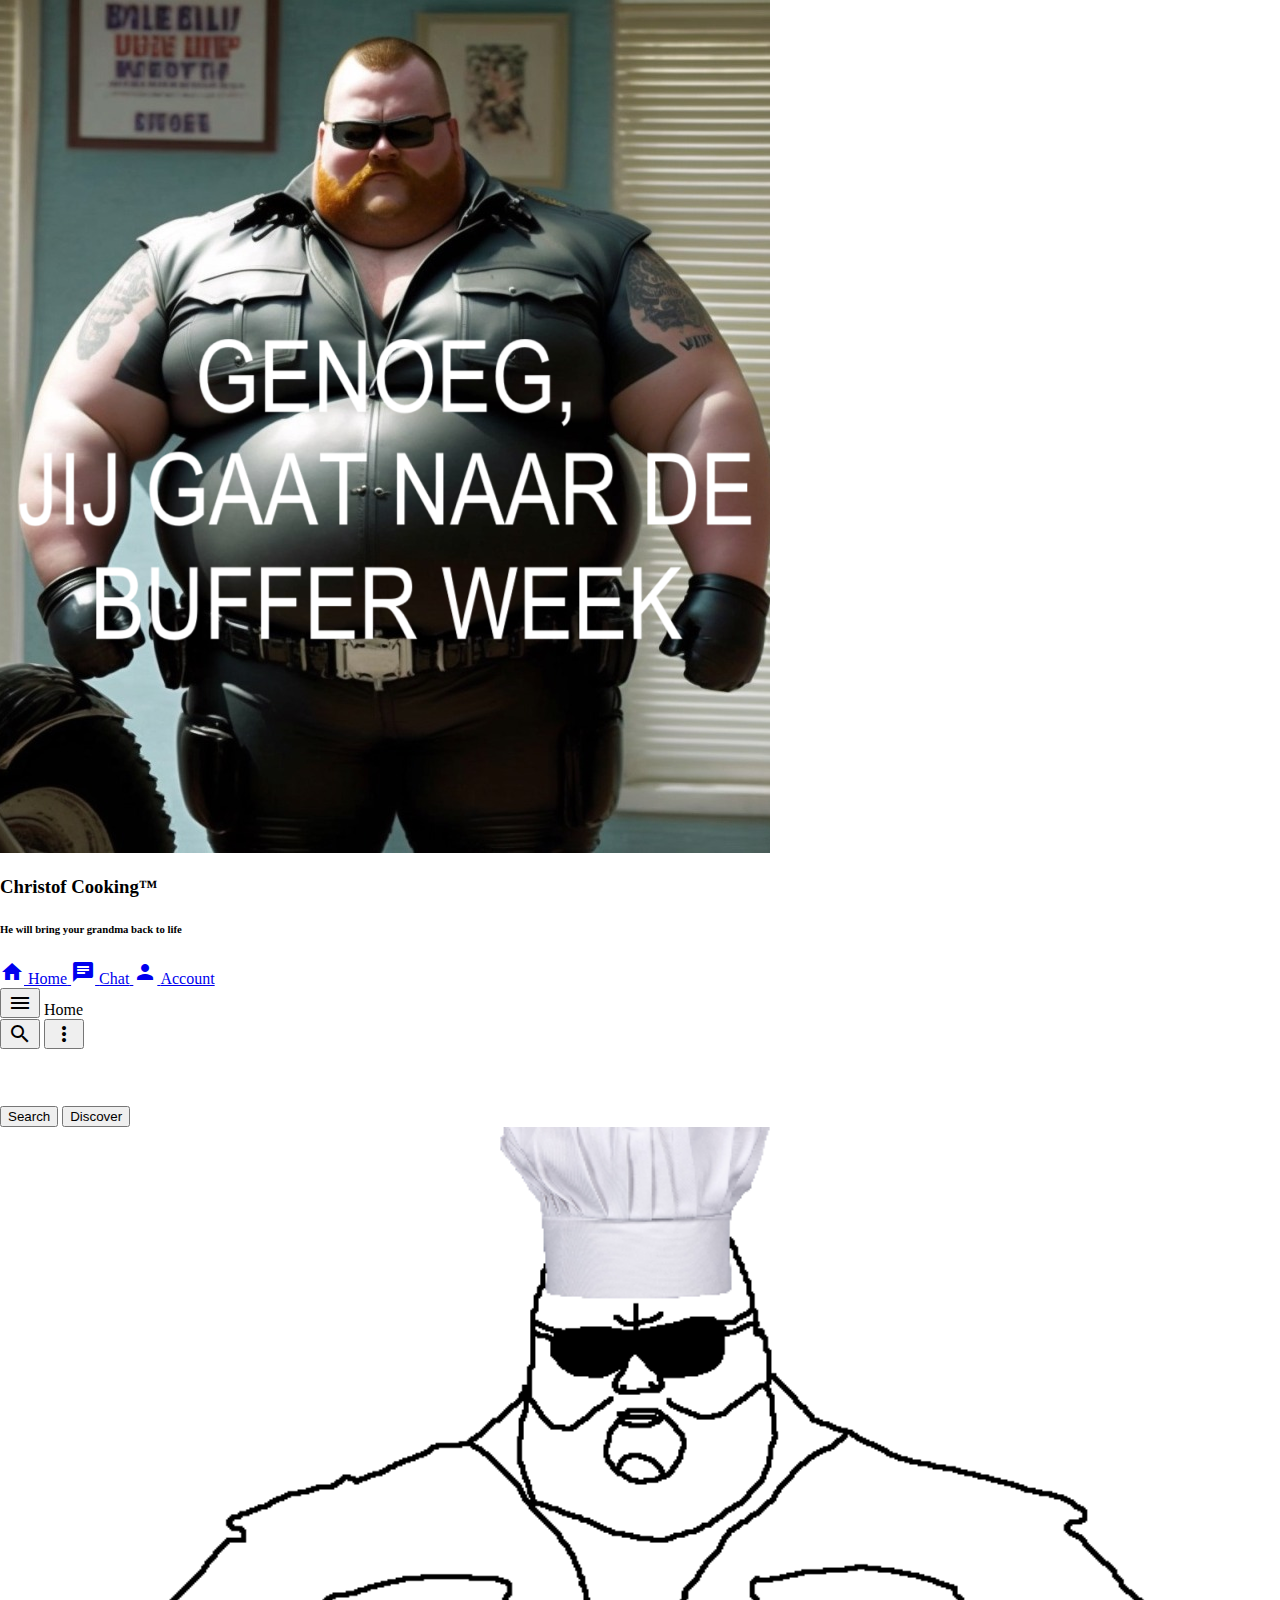
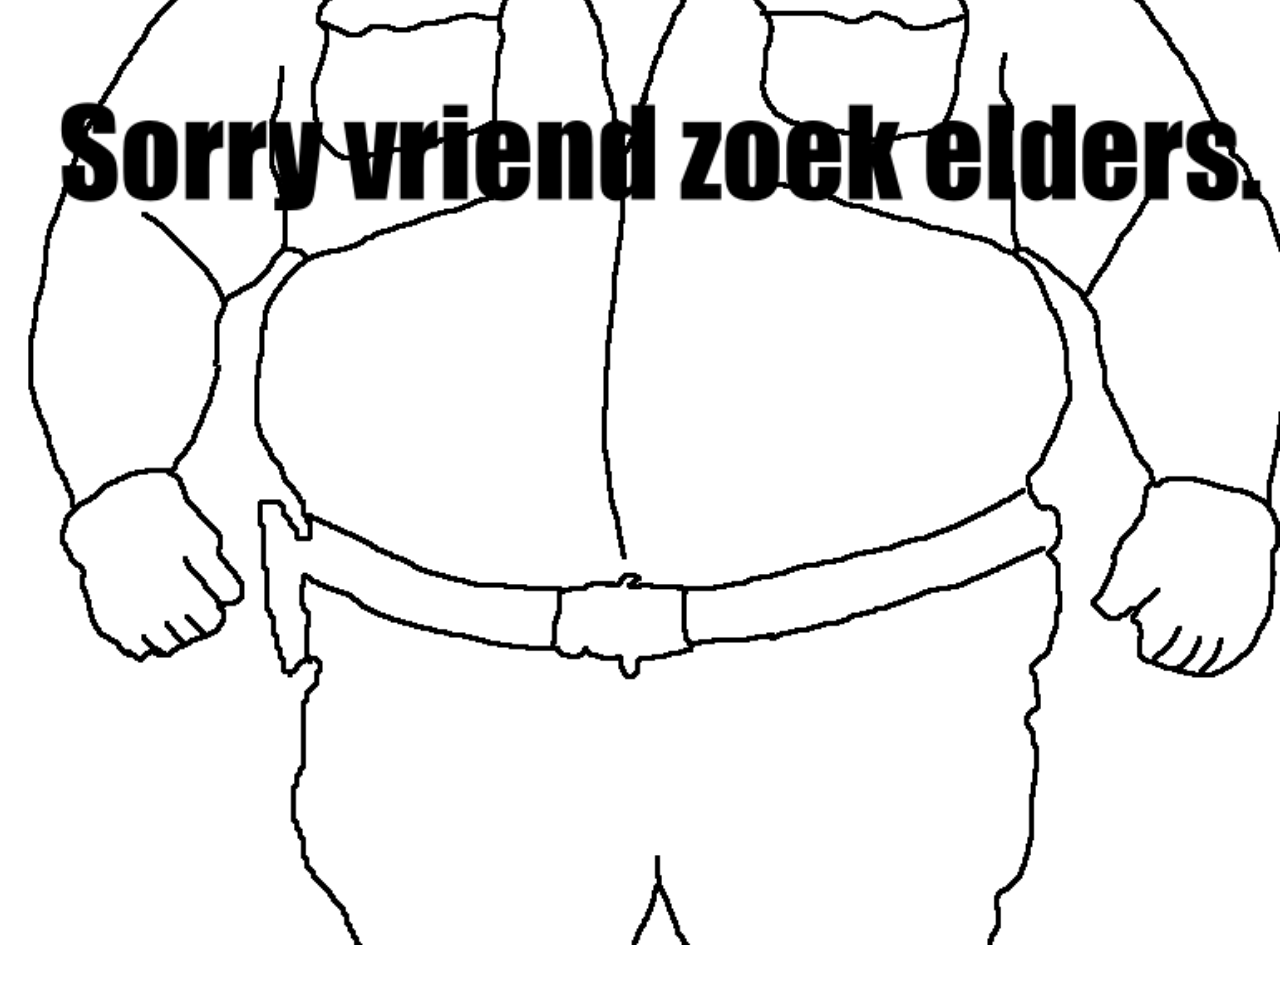
==== commit f7ca9fe5: "Add Chatting with Christof" ====
--- a/MaterialDesignTemplate.html
+++ b/MaterialDesignTemplate.html
@@ -33,7 +33,7 @@
     <aside class="mdc-drawer mdc-drawer--modal">
         <img src="Resources/ChristofBuffer.png">
         <div class="mdc-drawer__header">
-            <h3 class="mdc-drawer__title">Christof Cooking</h3>
+            <h3 class="mdc-drawer__title">Christof Cooking™</h3>
             <h6 class="mdc-drawer__subtitle">He will bring your grandma back to life</h6>
         </div>
         <div class="mdc-drawer__content">
@@ -43,10 +43,10 @@
             <i class="material-icons mdc-list-item__graphic" aria-hidden="true">home</i>
             <span class="mdc-list-item__text">Home</span>
             </a>
-            <a class="mdc-list-item" href="#">
+            <a class="mdc-list-item chatButt" href="#">
             <span class="mdc-list-item__ripple"></span>
             <i class="material-icons mdc-list-item__graphic" aria-hidden="true">chat</i>
-            <span class="mdc-list-item__text">Chat</span>
+            <span class="mdc-list-item__text ">Chat</span>
             </a>
             <a class="mdc-list-item" href="#">
             <span class="mdc-list-item__ripple"></span>
@@ -69,7 +69,7 @@
             <section class="mdc-top-app-bar__section mdc-top-app-bar__section--align-start searchBar hidden">
               <label class="mdc-text-field mdc-text-field--filled mdc-text-field--no-label">
                 <span class="mdc-text-field__ripple"></span>
-                <input class="mdc-text-field__input" type="text" placeholder="Placeholder text" aria-label="Label" id="SearchBar">
+                <input class="mdc-text-field__input" type="text" placeholder="Seach here" aria-label="Label" id="SearchBar">
                 <span class="mdc-line-ripple"></span>
               </label>
             </section>
@@ -109,7 +109,10 @@
               </div>
             </div>
         </div>
-
+        
+        <div id="NoFind" >
+          <img src="images/ChristofCooker.png" class="noFind">
+        </div>
         <ul class="mdc-image-list mdc-image-list--masonry my-masonry-image-list" id="results">
         </ul>
     </main>
@@ -134,11 +137,21 @@
       </footer> -->
     </span>
     <!--Chat-Sheet-->
-    <span class="sheet sheet-out-of-view">
+    <span class="chat sheet-out-of-view">
       <main>
-        <h3 id="SheetTitle" class="whiteText">Title</h3>
-        <p id="SheetInstructions" class="whiteText">Lorem ipsum dolor sit amet consectetur adipisicing elit. Autem nobis pariatur dolore ex fuga. Eum!</p>
+        <h3 id="SheetTitle" class="whiteText">Hello welcome to chating with Christof™</h3>
+        <p id="SheetInstructions" class="whiteText">Leave your prayers here.</p>
+        <ul id="Chat" class="chatList">
+        </ul>
+        
       </main>
+      <footer>
+        <label class="mdc-text-field mdc-text-field--filled mdc-text-field--no-label">
+          <span class="mdc-text-field__ripple"></span>
+          <input class="mdc-text-field__input" type="text" placeholder="Message" aria-label="Label" id="ChatInput">
+          <span class="mdc-line-ripple"></span>
+        </label>
+      </footer>
     </span>
 
     
@@ -158,6 +171,7 @@
 
         let searchOpen = false;
         let sheetOpen = false;
+        let chatOpen = false;
         let page = "Home";
 
         window.addEventListener("load", () => {
@@ -190,6 +204,7 @@
             drawer.open = true;
         });
         
+
         //Sheet
         let images = document.querySelectorAll('.recipeImage');
         images.forEach(i =>{
@@ -201,11 +216,13 @@
         closeMeme.forEach(i =>{
           i.addEventListener('click', (event) => {
               closeSheet(event);
+              closeChat(sheetOpen)
           });
         });
         //Open sheet
         function openSheet(event = null)
         {
+          if(sheetOpen) return
           sheetOpen = true;
           history.pushState(null, "", location.pathname+"#sheet");
 
@@ -215,31 +232,72 @@
           document.querySelector(".navButt").classList.add("hidden")
 
           if(event === null){return}
+          loadMode()
+
+          const target = event.target.parentElement
+          getInfo(target.getElementsByTagName('p')[0].innerHTML)
+
+          document.querySelector(".sheet img").setAttribute("src",event.srcElement.getAttribute("src"));
+          document.querySelector(".mdc-top-app-bar__title").innerHTML = event.srcElement.getAttribute("title");
+        }
+        //Close Sheet
+        function closeSheet(event = null)
+        {
+          if(!sheetOpen) return
+          loadMode()
+          sheetOpen = false;
+          history.pushState(null, "", location.pathname);
+
+          document.querySelector(".sheet").classList.toggle("sheet-out-of-view");
+          document.querySelector(".closeMeme").classList.add("hidden")
+          document.querySelector(".mainContainer").classList.remove("overflow")
+          document.querySelector(".navButt").classList.remove("hidden")
+          document.querySelector(".mdc-top-app-bar__title").innerHTML = page
+        }
+        //Set Sheet in load mode
+        function loadMode()
+        {
           $("#SheetTitle").text("loading")
           $("#SheetDescription").html("loading")
           $("#SheetIngredients").empty()
           $("#ExtraInfo").html(`loading m prep time - loading servings`)
           $("#SheetInstructions").html("loading")
-
-          const target = event.target.parentElement
-          getInfo(target.getElementsByTagName('p')[0].innerHTML)
-
-          document.querySelector(".sheet img").setAttribute("src",event.srcElement.getAttribute("src"));
-          document.querySelector(".mdc-top-app-bar__title").innerHTML = event.srcElement.getAttribute("title");
+        }
+
+        //Chat
+        let chatButt = document.querySelectorAll('.chatButt');
+        chatButt.forEach(i =>{
+          i.addEventListener('click', (event) => {
+            openChat(event);
+          });
+        });
+        //Open sheet
+        function openChat(event = null)
+        {
+          if(chatOpen) return
+          chatOpen = true;
+          history.pushState(null, "", location.pathname+"#chat");
+
+          document.querySelector(".chat").classList.toggle("sheet-out-of-view");
+          document.querySelector(".closeMeme").classList.remove("hidden")
+          document.querySelector(".mainContainer").classList.add("overflow")
+          document.querySelector(".navButt").classList.add("hidden")
         }
         //Close Sheet
-        function closeSheet(event = null)
-        {
-          sheetOpen = false;
+        function closeChat(event = null)
+        {
+          if(!chatOpen) return
+          chatOpen = false;
           history.pushState(null, "", location.pathname);
 
-          document.querySelector(".sheet").classList.toggle("sheet-out-of-view");
+          document.querySelector(".chat").classList.toggle("sheet-out-of-view");
           document.querySelector(".closeMeme").classList.add("hidden")
           document.querySelector(".mainContainer").classList.remove("overflow")
           document.querySelector(".navButt").classList.remove("hidden")
           document.querySelector(".mdc-top-app-bar__title").innerHTML = page
         }
-        
+
+
         //Tab
         const tabButtons = document.querySelector('.mdc-tab-bar');
         tabButtons.addEventListener('click', (event) => {
@@ -253,10 +311,17 @@
         //Open tab
         function openTab(tab = "recipeImage")
         {
-            if(tab === "discover"){RandomRecipes();}
+            if(tab === "discover"){
+              RandomRecipes();
+              $("#NoFind").addClass("hidden")
+            }
+            if(tab === "search" && document.querySelector(".search")) $("#NoFind").addClass("hidden")
+            else if(tab === "search") $("#NoFind").removeClass("hidden")
+
             document.querySelectorAll(".recipeImage").forEach(i => { i.classList.add("hidden")});
             document.querySelectorAll("."+tab).forEach(i => { i.classList.remove("hidden")});
         }
+
 
         //Swap Bar
         searchButt.addEventListener('click', (event) => {
@@ -271,6 +336,7 @@
           document.querySelector(".navBar").classList.toggle("hidden");
           document.querySelector(".searchBar").classList.toggle("hidden");
         }
+
 
         //Get recipe info
         function getInfo(id)
@@ -331,8 +397,10 @@
           $.ajax({
               url: spoonUrl,
               success: function(result){
+                  $("#NoFind").removeClass("hidden")
                   //Add Recipes
                   result.results.forEach((element) => {
+                      $("#NoFind").addClass("hidden")
                       jQuery(`<div class="mdc-image-list__item recipeImage search" id="recipe${element.id}">`, {
                           id: `recipe${element.id}`,
                           class: 'mdc-image-list__item recipeImage search',
@@ -379,6 +447,18 @@
               }  
           })
         };
+        
+        //Chat with him
+        document.querySelector("#ChatInput").addEventListener("keyup", i => 
+        {
+          const code = i.key;
+          if(code != "Enter") return
+
+          $("#Chat").append(`<div class="message"><div class="mdc-card msgCard"><p>You: ${$("#ChatInput").val()}</p></div></div>`)
+          $("#Chat").append(`<div class="messageChristof"><div class="mdc-card msgCard"><p>Christof: Genoeg! jij gaat naar de bufferweek!</p></div></div>`)
+          $("#ChatInput").val("")
+
+        })
     </script>
 </body>
 
--- a/style.css
+++ b/style.css
@@ -30,6 +30,9 @@
 }
 
 /*List*/
+.noFind{
+    width: 100%;
+}
 .recipeImage{
     width: 100%;
     margin-bottom: 1em;
@@ -47,6 +50,42 @@
     margin-left: 0;
     background-color: #2e2e2e;
     transition: 0.3s ease;
+}
+.chat{
+    margin-top: 56px;
+    position: absolute;
+    top:0;
+    width: 100vw;
+    margin-left: 0;
+    background-color: #2e2e2e;
+    transition: 0.3s ease;
+}
+.chat main {
+    padding: 0;
+    /* min-height: calc(100vh - 56px - 48px); */
+    min-height: calc(100vh - 48px);
+    padding-bottom: 56px;
+}
+.msgCard{
+    margin-bottom: 5px;
+    width: 47%;
+}
+.chatList{
+    margin: 0;
+    padding: 0;
+}
+
+.message{
+    display: flex;
+    justify-content: start;
+    width: 94%;
+    margin: 0 auto;
+}
+.messageChristof{
+    display: flex;
+    justify-content: end;
+    width: 94%;
+    margin: 0 auto;
 }
 .sheet-out-of-view{
     margin-left: -100%
